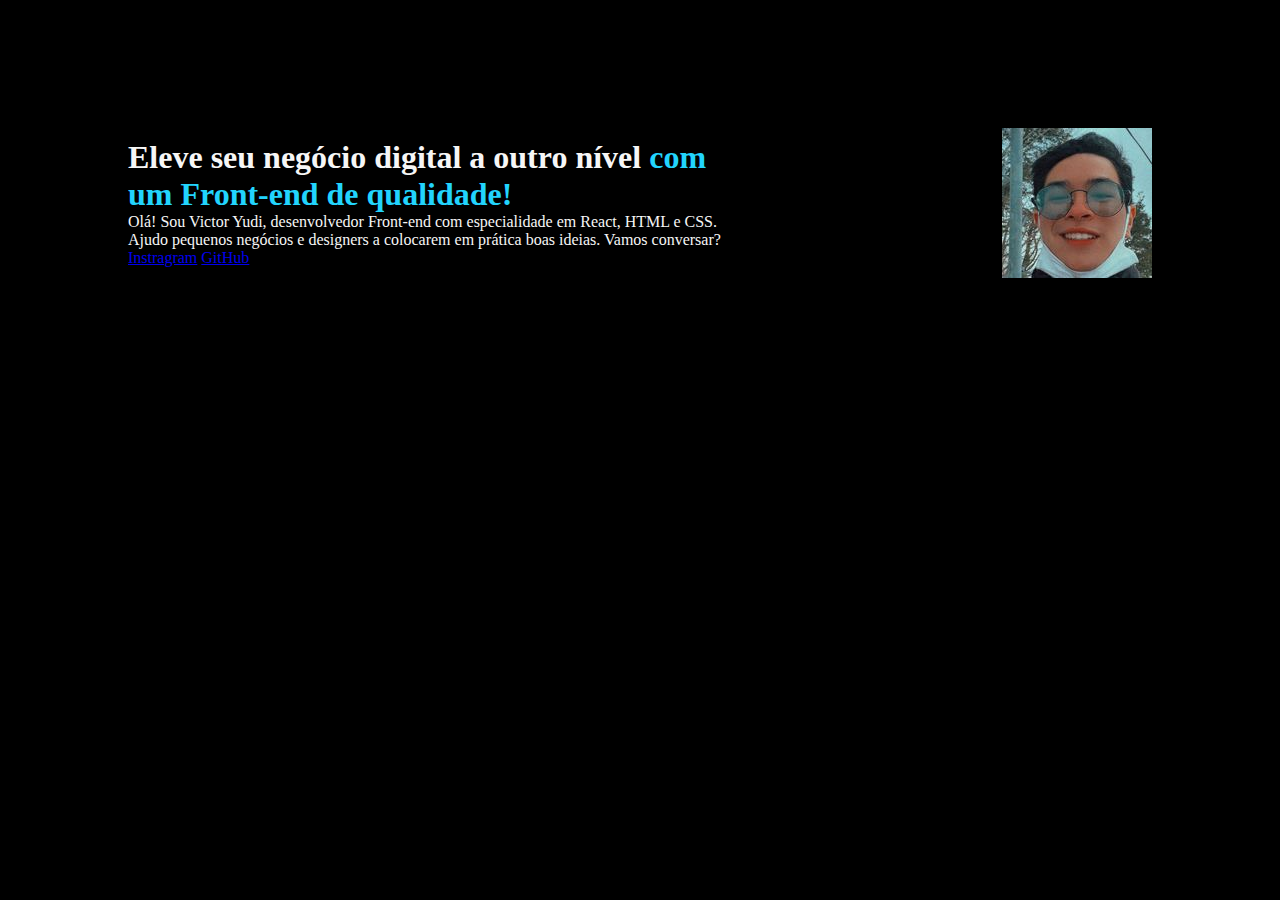
==== index.html @ dc8f272b "Initial commit" ====
<!DOCTYPE html>
<html lang="pt-br">
<head>
    <meta charset="UTF-8">
    <meta http-equiv="X-UA-Compatible" content="IE=edge">
    <meta name="viewport" content="width=device-width, initial-scale=1.0">
    <title>Portfolio</title>
    <link rel="stylesheet" href="style.css">
</head>
<body>
    <header></header>
    <main class="apresentacao">
        <section class="apresentacao__conteudo">
            <h1 class="apresentacao__contfeudo__titulo">Eleve seu negócio digital a outro nível <strong class="titulo-destaque">com um Front-end de qualidade!</strong></h1>
            <p class="apresebtacao__conteudo__texto">Olá! Sou Victor Yudi, desenvolvedor Front-end com especialidade em React, HTML e CSS. Ajudo pequenos negócios e designers a colocarem em prática boas ideias. Vamos conversar?</p>
            <a href="https://www.instagram.com/victor_yudi_/" target="_blank">Instragram</a>
            <a href="https://github.com/VictorYudi21" target="_blank">GitHub</a>
        </section>
        <img src="imagens/Eu.jpg" alt="Progra">
    </main> 
    <footer></footer>
</body>
</html>
---- style.css ----
@charset "UTF-8";
@import url('https://fonts.googleapis.com/css2?family=Krona+One&family=Sriracha&display=swap');
@import url('https://fonts.googleapis.com/css2?family=Krona+One&family=Montserrat&family=Sriracha&display=swap');

* {
    margin: 0px;
    padding: 0px;
}

body {
    background-color: #000000;
    color: #F6F6F6;
}
.titulo-destaque { 
    color: #22D4FD;
}

.apresentacao {
    margin: 10%;
    display: flex;
    align-items: center;
    justify-content: space-between;
}   

.apresentacao__conteudo {
    width: 615px;
}

.apresentacao__conteudo__titulo {
    font-size: 36px;
    font-family: 'Krona One', sans-serif;
}

.apresentacao__conteudo__texto  {
    font-size: 24px;
    font-family: 'Montserrat', sans-serif;;
}
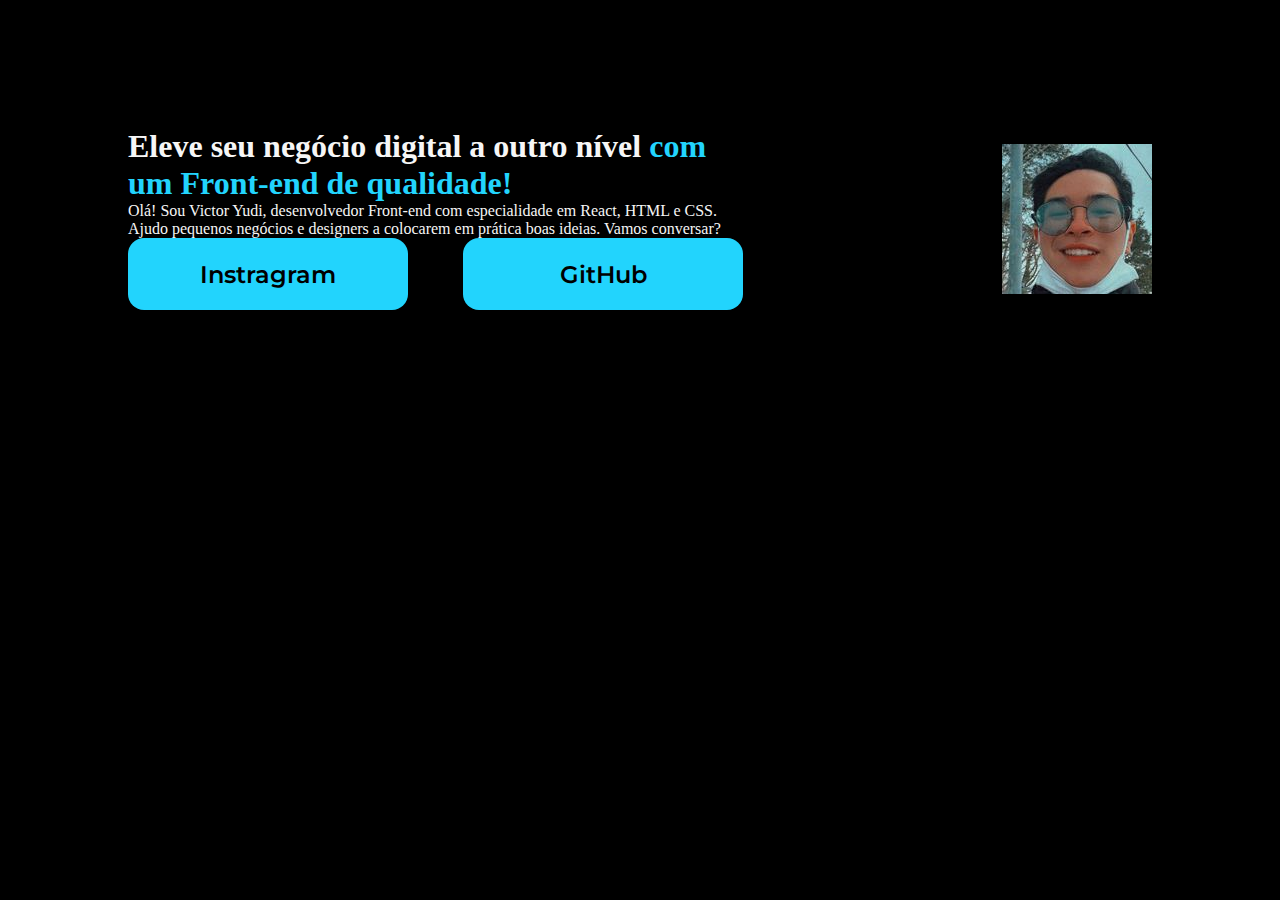
==== commit 28d7a453: "botao" ====
--- a/index.html
+++ b/index.html
@@ -12,9 +12,12 @@
     <main class="apresentacao">
         <section class="apresentacao__conteudo">
             <h1 class="apresentacao__contfeudo__titulo">Eleve seu negócio digital a outro nível <strong class="titulo-destaque">com um Front-end de qualidade!</strong></h1>
-            <p class="apresebtacao__conteudo__texto">Olá! Sou Victor Yudi, desenvolvedor Front-end com especialidade em React, HTML e CSS. Ajudo pequenos negócios e designers a colocarem em prática boas ideias. Vamos conversar?</p>
-            <a href="https://www.instagram.com/victor_yudi_/" target="_blank">Instragram</a>
-            <a href="https://github.com/VictorYudi21" target="_blank">GitHub</a>
+            <p class="apresebtacao__conteudo__texto">Olá! Sou Victor Yudi, desenvolvedor Front-end com especialidade em React, HTML e CSS. Ajudo pequenos negócios 
+                e designers a colocarem em prática boas ideias. Vamos conversar?</p>
+            <div class="apresentacao__links">
+                <a href="https://www.instagram.com/victor_yudi_/" target="_blank" class="apresentacao__links__link">Instragram</a>
+                <a href="https://github.com/VictorYudi21" target="_blank" class="apresentacao__links__link">GitHub</a>
+            </div>
         </section>
         <img src="imagens/Eu.jpg" alt="Progra">
     </main> 
--- a/style.css
+++ b/style.css
@@ -1,6 +1,7 @@
 @charset "UTF-8";
 @import url('https://fonts.googleapis.com/css2?family=Krona+One&family=Sriracha&display=swap');
 @import url('https://fonts.googleapis.com/css2?family=Krona+One&family=Montserrat&family=Sriracha&display=swap');
+@import url('https://fonts.googleapis.com/css2?family=Krona+One&family=Montserrat:wght@400;600&family=Sriracha&display=swap');
 
 * {
     margin: 0px;
@@ -33,5 +34,23 @@
 
 .apresentacao__conteudo__texto  {
     font-size: 24px;
-    font-family: 'Montserrat', sans-serif;;
+    font-family: 'Montserrat', sans-serif;
+}
+
+.apresentacao__links {
+    display: flex;
+    justify-content: space-between;
+}
+
+.apresentacao__links__link {
+    background-color: #22D4FD;
+    width: 280px;
+    text-align: center;
+    border-radius: 16px;
+    font-size: 24px;
+    padding: 21.5px 0px;
+    text-decoration: none;
+    color: black;
+    font-family: 'Montserrat', sans-serif;
+    font-weight: 600;
 }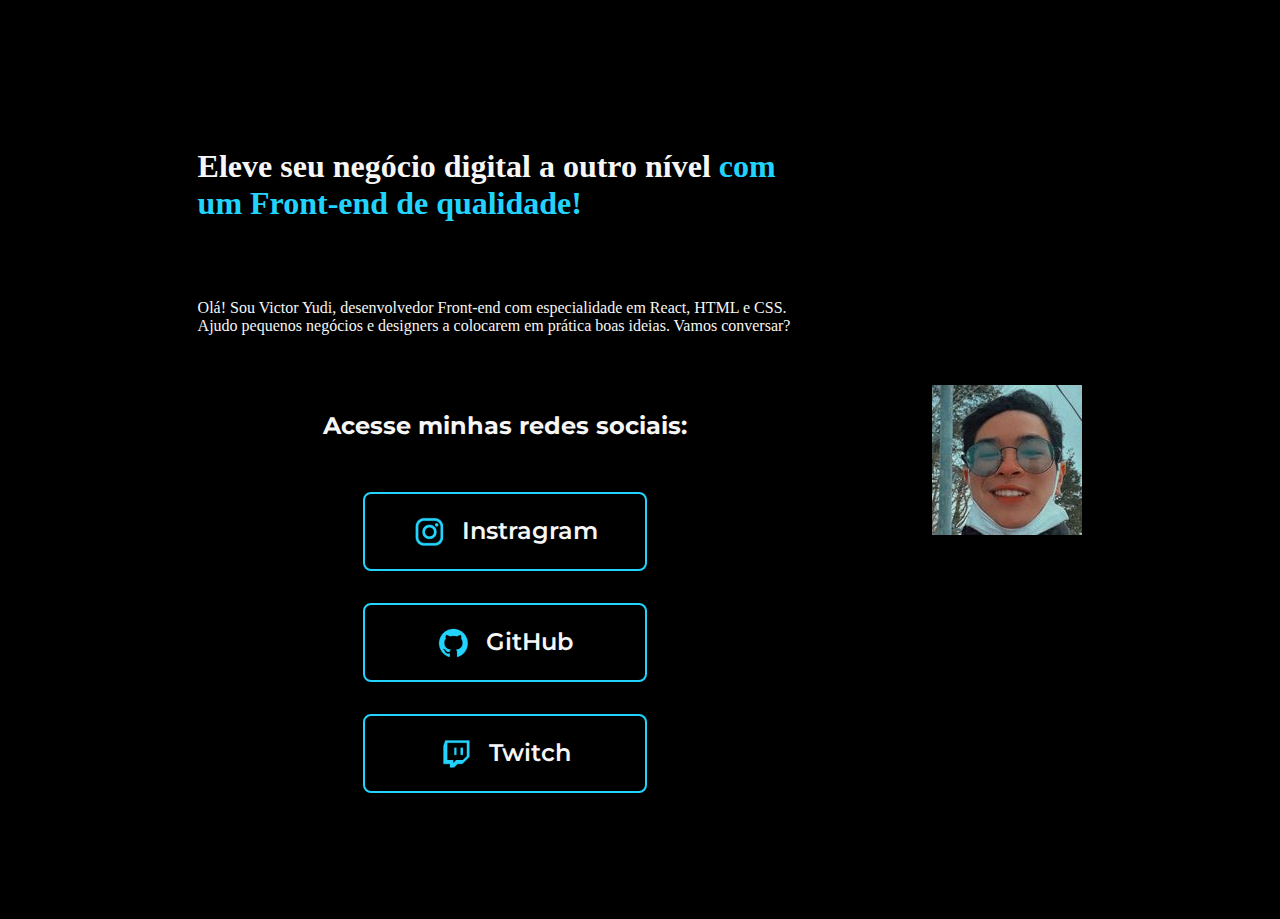
==== commit 5ae33927: "logo" ====
--- a/index.html
+++ b/index.html
@@ -15,10 +15,22 @@
             <p class="apresebtacao__conteudo__texto">Olá! Sou Victor Yudi, desenvolvedor Front-end com especialidade em React, HTML e CSS. Ajudo pequenos negócios 
                 e designers a colocarem em prática boas ideias. Vamos conversar?</p>
             <div class="apresentacao__links">
-                <a href="https://www.instagram.com/victor_yudi_/" target="_blank" class="apresentacao__links__link">Instragram</a>
-                <a href="https://github.com/VictorYudi21" target="_blank" class="apresentacao__links__link">GitHub</a>
+                <h2 class="apresentacao__links_subtitulo">Acesse minhas redes sociais:</h2>
+                <a href="https://www.instagram.com/victor_yudi_/" target="_blank" class="apresentacao__links__link">
+                    <img src="imagens/Assets-aula2-curso3-html-e-css-main/assets/instagram.png" alt="Instagram">
+                    Instragram
+                </a>
+                <a href="https://github.com/VictorYudi21" target="_blank" class="apresentacao__links__link">
+                    <img src="imagens/Assets-aula2-curso3-html-e-css-main/assets/github.png" alt="Github">
+                    GitHub
+                </a>
+                <a href="https://www.twitch.tv/victoryudi21" target="_blank" class="apresentacao__links__link">
+                    <img src="imagens/Assets-aula2-curso3-html-e-css-main/assets/twitch.png" alt="Twitch">
+                    Twitch
+                </a>
             </div>
         </section>
+
         <img src="imagens/Eu.jpg" alt="Progra">
     </main> 
     <footer></footer>
--- a/style.css
+++ b/style.css
@@ -1,8 +1,7 @@
 @charset "UTF-8";
 @import url('https://fonts.googleapis.com/css2?family=Krona+One&family=Sriracha&display=swap');
 @import url('https://fonts.googleapis.com/css2?family=Krona+One&family=Montserrat&family=Sriracha&display=swap');
-@import url('https://fonts.googleapis.com/css2?family=Krona+One&family=Montserrat:wght@400;600&family=Sriracha&display=swap');
-
+@import url('https://fonts.googleapis.com/css2?family=Krona+One&family=Montserrat:wght@400;600&family=Sriracha&display=swap');df
 * {
     margin: 0px;
     padding: 0px;
@@ -17,7 +16,7 @@
 }
 
 .apresentacao {
-    margin: 10%;
+    margin: 10% 15%;
     display: flex;
     align-items: center;
     justify-content: space-between;
@@ -25,6 +24,9 @@
 
 .apresentacao__conteudo {
     width: 615px;
+    display: flex;
+    flex-direction: column;
+    gap: 40px;
 }
 
 .apresentacao__conteudo__titulo {
@@ -40,17 +42,33 @@
 .apresentacao__links {
     display: flex;
     justify-content: space-between;
+    flex-direction: column;
+    align-items: center;
+    gap: 32px;
 }
 
 .apresentacao__links__link {
-    background-color: #22D4FD;
+    display: flex;
+    justify-content: center;
+    gap: 16px;
     width: 280px;
+    border: 2px solid #22D4FD;
     text-align: center;
-    border-radius: 16px;
+    border-radius: 8px;
     font-size: 24px;
     padding: 21.5px 0px;
     text-decoration: none;
-    color: black;
+    color: #F6F6F6;
     font-family: 'Montserrat', sans-serif;
     font-weight: 600;
+}
+
+.apresentacao__links_subtitulo {
+    font-family: 'Montserrat', sans-serif;
+    font-weight: 400px;
+
+}
+
+.apresentacao__links__link:hover {
+    background-color: #272727;  
 }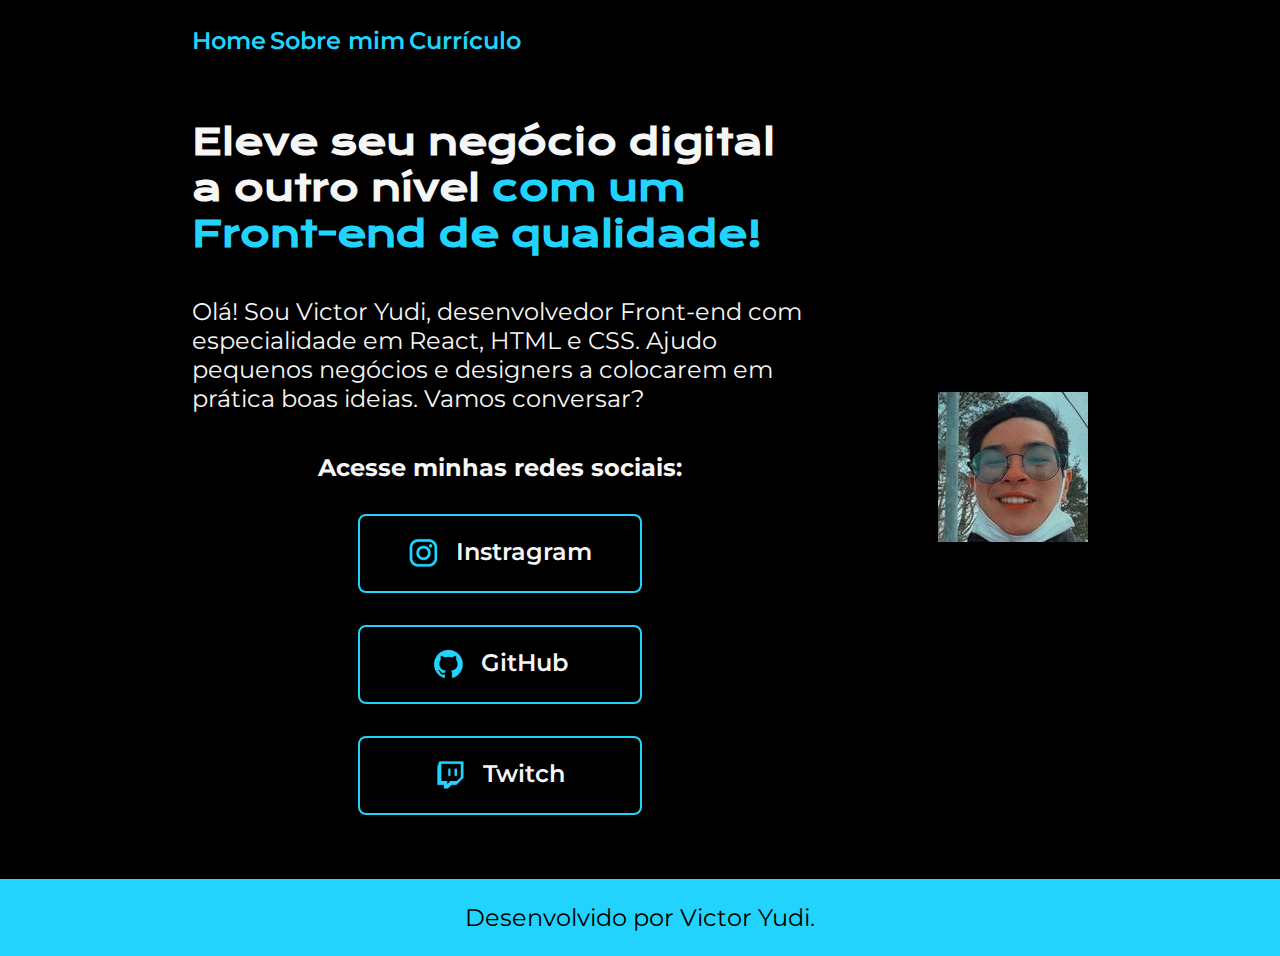
==== commit 60371097: "var" ====
--- a/index.html
+++ b/index.html
@@ -5,14 +5,20 @@
     <meta http-equiv="X-UA-Compatible" content="IE=edge">
     <meta name="viewport" content="width=device-width, initial-scale=1.0">
     <title>Portfolio</title>
-    <link rel="stylesheet" href="style.css">
+    <link rel="stylesheet" href="./estilos/style.css">
 </head>
 <body>
-    <header></header>
+    <header class="cabecalho">
+        <nav class="cabecalho__menu">
+            <a href="home.html" class="cabecalho__menu__link">Home</a>
+            <a href="about.html" class="cabecalho__menu__link">Sobre mim</a>
+            <a href="curriculo.html" class="cabecalho__menu__link">Currículo</a>
+        </nav>
+    </header>
     <main class="apresentacao">
         <section class="apresentacao__conteudo">
-            <h1 class="apresentacao__contfeudo__titulo">Eleve seu negócio digital a outro nível <strong class="titulo-destaque">com um Front-end de qualidade!</strong></h1>
-            <p class="apresebtacao__conteudo__texto">Olá! Sou Victor Yudi, desenvolvedor Front-end com especialidade em React, HTML e CSS. Ajudo pequenos negócios 
+            <h1 class="apresentacao__conteudo__titulo">Eleve seu negócio digital a outro nível <strong class="titulo-destaque">com um Front-end de qualidade!</strong></h1>
+            <p class="apresentacao__conteudo__texto">Olá! Sou Victor Yudi, desenvolvedor Front-end com especialidade em React, HTML e CSS. Ajudo pequenos negócios 
                 e designers a colocarem em prática boas ideias. Vamos conversar?</p>
             <div class="apresentacao__links">
                 <h2 class="apresentacao__links_subtitulo">Acesse minhas redes sociais:</h2>
@@ -33,6 +39,9 @@
 
         <img src="imagens/Eu.jpg" alt="Progra">
     </main> 
-    <footer></footer>
+    <footer class="rodape"><p>
+        Desenvolvido por Victor Yudi.
+    </p>
+</footer>
 </body>
 </html>--- a/estilos/style.css
+++ b/estilos/style.css
@@ -0,0 +1,105 @@
+@charset "UTF-8";
+@import url('https://fonts.googleapis.com/css2?family=Krona+One&family=Sriracha&display=swap');
+@import url('https://fonts.googleapis.com/css2?family=Krona+One&family=Montserrat&family=Sriracha&display=swap');
+@import url('https://fonts.googleapis.com/css2?family=Krona+One&family=Montserrat:wght@400;600&family=Sriracha&display=swap');
+
+:root {
+    --cor-primaria: #000000;
+    --cor-secundario: #F6F6F6;
+    --cor-terciaria: #22D4FD;
+}
+* {
+    margin: 0px;
+    padding: 0px;
+}
+
+body {
+    background-color: #000000;
+    color: #F6F6F6;
+}
+
+.cabecalho {
+    padding: 2% 0 0 15%;
+}
+
+.cabecalho__menu__link {
+    font-family: 'Montserrat', sans-serif;
+    font-size: 24px;
+    font-weight: 600;
+    color: #22D4FD;
+    text-decoration: none;
+}
+.apresentacao {
+    padding: 5% 15%;
+    display: flex;
+    align-items: center;
+    justify-content: space-between;
+}   
+
+.apresentacao__conteudo {
+    width: 615px;
+    display: flex;
+    flex-direction: column;
+    gap: 40px;
+}
+
+.apresentacao__conteudo__titulo {
+    font-size: 36px;
+    font-family: 'Krona One', sans-serif;
+}
+
+.titulo-destaque { 
+    color: #22D4FD;
+}
+
+.apresentacao__conteudo__texto  {
+    font-size: 24px;
+    font-family: 'Montserrat', sans-serif;
+}
+
+.apresentacao__links {
+    display: flex;
+    justify-content: space-between;
+    flex-direction: column;
+    align-items: center;
+    gap: 32px;
+}
+
+.apresentacao__links__link {
+    display: flex;
+    justify-content: center;
+    gap: 16px;
+    width: 280px;
+    border: 2px solid #22D4FD;
+    text-align: center;
+    border-radius: 8px;
+    font-size: 24px;
+    padding: 21.5px 0px;
+    text-decoration: none;
+    color: #F6F6F6;
+    font-family: 'Montserrat', sans-serif;
+    font-weight: 600;
+}
+
+.apresentacao__links_subtitulo {
+    font-family: 'Montserrat', sans-serif;
+    font-weight: 400px;
+
+}
+
+.apresentacao__links__link:hover {
+    background-color: #272727;  
+}
+
+.rodape {
+    background-color: #22D4FD;
+    text-align: center;
+    color: #000000;
+    padding: 24px;
+    font-family: 'Montserrat', sans-serif;
+    font-size: 24px;
+    font-weight: 400;
+}
+.certificado {
+    color: #22D4FD;
+}
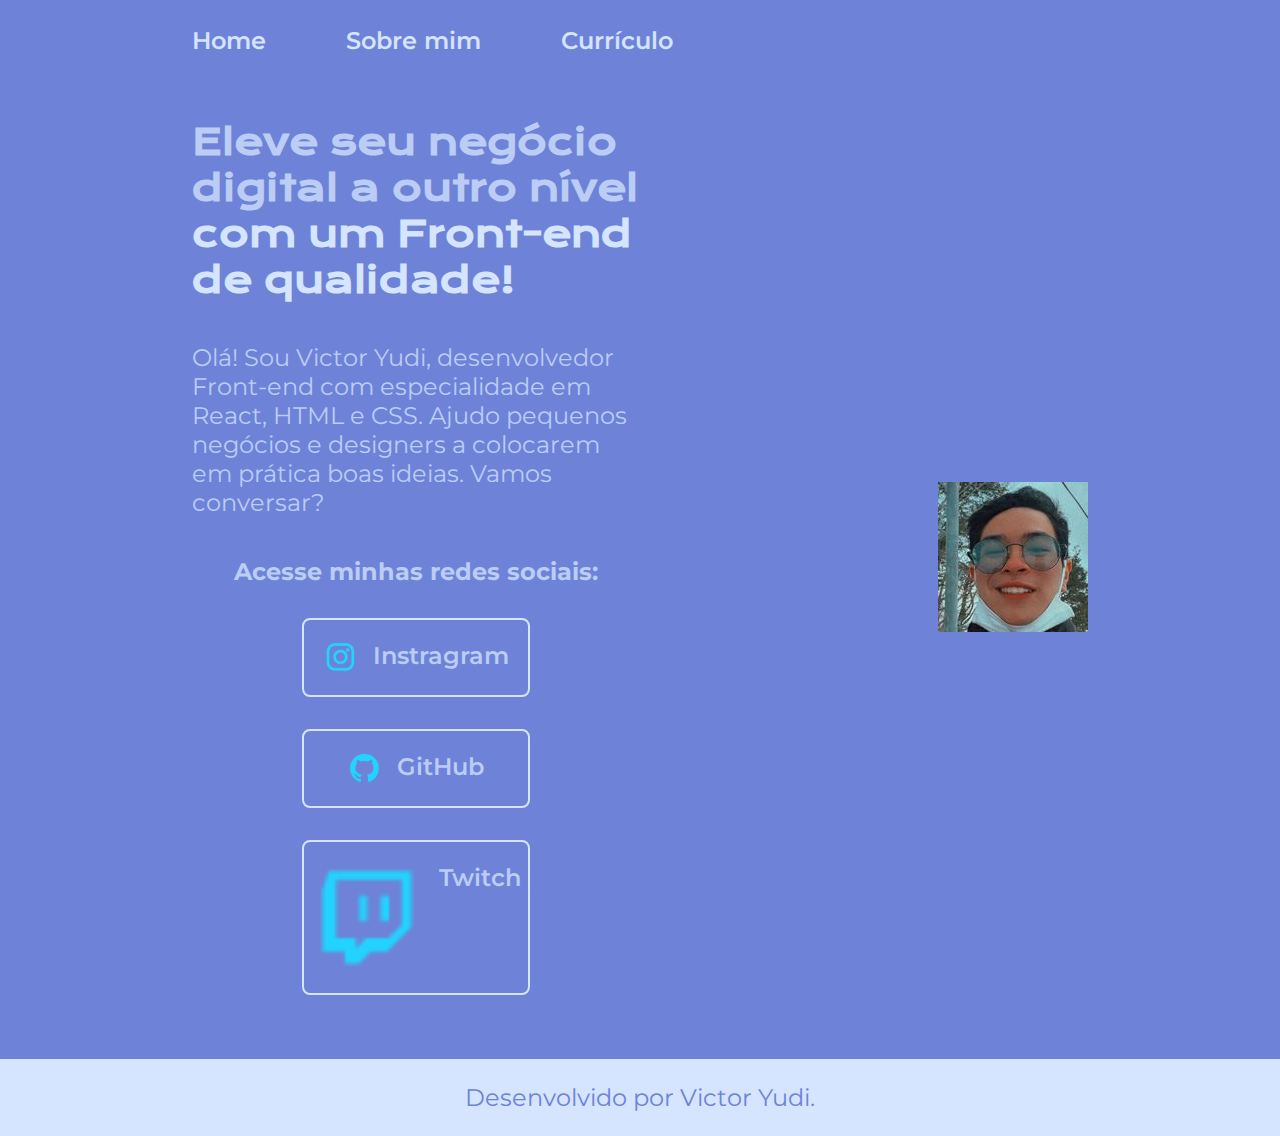
==== commit cbe51caf: "Add files via upload" ====
--- a/index.html
+++ b/index.html
@@ -1,47 +1,46 @@
-<!DOCTYPE html>
-<html lang="pt-br">
-<head>
-    <meta charset="UTF-8">
-    <meta http-equiv="X-UA-Compatible" content="IE=edge">
-    <meta name="viewport" content="width=device-width, initial-scale=1.0">
-    <title>Portfolio</title>
-    <link rel="stylesheet" href="./estilos/style.css">
-</head>
-<body>
-    <header class="cabecalho">
-        <nav class="cabecalho__menu">
-            <a href="home.html" class="cabecalho__menu__link">Home</a>
-            <a href="about.html" class="cabecalho__menu__link">Sobre mim</a>
-            <a href="curriculo.html" class="cabecalho__menu__link">Currículo</a>
-        </nav>
-    </header>
-    <main class="apresentacao">
-        <section class="apresentacao__conteudo">
-            <h1 class="apresentacao__conteudo__titulo">Eleve seu negócio digital a outro nível <strong class="titulo-destaque">com um Front-end de qualidade!</strong></h1>
-            <p class="apresentacao__conteudo__texto">Olá! Sou Victor Yudi, desenvolvedor Front-end com especialidade em React, HTML e CSS. Ajudo pequenos negócios 
-                e designers a colocarem em prática boas ideias. Vamos conversar?</p>
-            <div class="apresentacao__links">
-                <h2 class="apresentacao__links_subtitulo">Acesse minhas redes sociais:</h2>
-                <a href="https://www.instagram.com/victor_yudi_/" target="_blank" class="apresentacao__links__link">
-                    <img src="imagens/Assets-aula2-curso3-html-e-css-main/assets/instagram.png" alt="Instagram">
-                    Instragram
-                </a>
-                <a href="https://github.com/VictorYudi21" target="_blank" class="apresentacao__links__link">
-                    <img src="imagens/Assets-aula2-curso3-html-e-css-main/assets/github.png" alt="Github">
-                    GitHub
-                </a>
-                <a href="https://www.twitch.tv/victoryudi21" target="_blank" class="apresentacao__links__link">
-                    <img src="imagens/Assets-aula2-curso3-html-e-css-main/assets/twitch.png" alt="Twitch">
-                    Twitch
-                </a>
-            </div>
-        </section>
-
-        <img src="imagens/Eu.jpg" alt="Progra">
-    </main> 
-    <footer class="rodape"><p>
-        Desenvolvido por Victor Yudi.
-    </p>
-</footer>
-</body>
+<!DOCTYPE html>
+<html lang="pt-br">
+<head>
+    <meta charset="UTF-8">
+    <meta http-equiv="X-UA-Compatible" content="IE=edge">
+    <meta name="viewport" content="width=device-width, initial-scale=1.0">
+    <title>Portfolio</title>
+    <link rel="stylesheet" href="./estilos/style.css">
+</head>
+<body>
+    <header class="cabecalho">
+        <nav class="cabecalho__menu">
+            <a href="home.html" class="cabecalho__menu__link">Home</a>
+            <a href="about.html" class="cabecalho__menu__link">Sobre mim</a>
+            <a href="curriculo.html" class="cabecalho__menu__link">Currículo</a>
+        </nav>
+    </header>
+    <main class="apresentacao">
+        <section class="apresentacao__conteudo">
+            <h1 class="apresentacao__conteudo__titulo">Eleve seu negócio digital a outro nível <strong class="titulo-destaque">com um Front-end de qualidade!</strong></h1>
+            <p class="apresentacao__conteudo__texto">Olá! Sou Victor Yudi, desenvolvedor Front-end com especialidade em React, HTML e CSS. Ajudo pequenos negócios 
+                e designers a colocarem em prática boas ideias. Vamos conversar?</p>
+            <div class="apresentacao__links">
+                <h2 class="apresentacao__links_subtitulo">Acesse minhas redes sociais:</h2>
+                <a href="https://www.instagram.com/victor_yudi_/" target="_blank" class="apresentacao__links__navegacao">
+                    <img src="imagens/Assets-aula2-curso3-html-e-css-main/assets/instagram.png" alt="Instagram">
+                    Instragram
+                </a>
+                <a href="https://github.com/VictorYudi21" target="_blank" class="apresentacao__links__navegacao">
+                    <img src="imagens/Assets-aula2-curso3-html-e-css-main/assets/github.png" alt="Github">
+                    GitHub
+                </a>
+                <a href="https://www.twitch.tv/victoryudi21" target="_blank" class="apresentacao__links__navegacao">
+                    <img class="apresentacao__imagem" src="imagens/Assets-aula2-curso3-html-e-css-main/assets/twitch.png" alt="Twitch">
+                    Twitch
+                </a>
+            </div>
+        </section>
+        <img src="imagens/Eu.jpg" alt="Progra">
+    </main> 
+    <footer class="rodape"><p>
+        Desenvolvido por Victor Yudi.
+    </p>
+</footer>
+</body>
 </html>--- a/estilos/style.css
+++ b/estilos/style.css
@@ -1,105 +1,132 @@
-@charset "UTF-8";
-@import url('https://fonts.googleapis.com/css2?family=Krona+One&family=Sriracha&display=swap');
-@import url('https://fonts.googleapis.com/css2?family=Krona+One&family=Montserrat&family=Sriracha&display=swap');
-@import url('https://fonts.googleapis.com/css2?family=Krona+One&family=Montserrat:wght@400;600&family=Sriracha&display=swap');
-
-:root {
-    --cor-primaria: #000000;
-    --cor-secundario: #F6F6F6;
-    --cor-terciaria: #22D4FD;
-}
-* {
-    margin: 0px;
-    padding: 0px;
-}
-
-body {
-    background-color: #000000;
-    color: #F6F6F6;
-}
-
-.cabecalho {
-    padding: 2% 0 0 15%;
-}
-
-.cabecalho__menu__link {
-    font-family: 'Montserrat', sans-serif;
-    font-size: 24px;
-    font-weight: 600;
-    color: #22D4FD;
-    text-decoration: none;
-}
-.apresentacao {
-    padding: 5% 15%;
-    display: flex;
-    align-items: center;
-    justify-content: space-between;
-}   
-
-.apresentacao__conteudo {
-    width: 615px;
-    display: flex;
-    flex-direction: column;
-    gap: 40px;
-}
-
-.apresentacao__conteudo__titulo {
-    font-size: 36px;
-    font-family: 'Krona One', sans-serif;
-}
-
-.titulo-destaque { 
-    color: #22D4FD;
-}
-
-.apresentacao__conteudo__texto  {
-    font-size: 24px;
-    font-family: 'Montserrat', sans-serif;
-}
-
-.apresentacao__links {
-    display: flex;
-    justify-content: space-between;
-    flex-direction: column;
-    align-items: center;
-    gap: 32px;
-}
-
-.apresentacao__links__link {
-    display: flex;
-    justify-content: center;
-    gap: 16px;
-    width: 280px;
-    border: 2px solid #22D4FD;
-    text-align: center;
-    border-radius: 8px;
-    font-size: 24px;
-    padding: 21.5px 0px;
-    text-decoration: none;
-    color: #F6F6F6;
-    font-family: 'Montserrat', sans-serif;
-    font-weight: 600;
-}
-
-.apresentacao__links_subtitulo {
-    font-family: 'Montserrat', sans-serif;
-    font-weight: 400px;
-
-}
-
-.apresentacao__links__link:hover {
-    background-color: #272727;  
-}
-
-.rodape {
-    background-color: #22D4FD;
-    text-align: center;
-    color: #000000;
-    padding: 24px;
-    font-family: 'Montserrat', sans-serif;
-    font-size: 24px;
-    font-weight: 400;
-}
-.certificado {
-    color: #22D4FD;
-}
+@charset "UTF-8";
+@import url('https://fonts.googleapis.com/css2?family=Krona+One&family=Sriracha&display=swap');
+@import url('https://fonts.googleapis.com/css2?family=Krona+One&family=Montserrat&family=Sriracha&display=swap');
+@import url('https://fonts.googleapis.com/css2?family=Krona+One&family=Montserrat:wght@400;600&family=Sriracha&display=swap');
+
+:root {
+    --cor-primaria: #6e83d8;
+    --cor-secundario: #bbccf5;
+    --cor-terciaria: #d5e4ff;
+    --cor-hover: #272727;
+
+    --fonte-primaria: 'Krona One', sans-serif;
+    --fonte-secundaria: 'Montserrat', sans-serif;
+}
+* {
+    margin: 0px;
+    padding: 0px;
+}
+
+body {
+    background-color: var(--cor-primaria);
+    color: var(--cor-secundario);
+}
+
+.cabecalho {
+    padding: 2% 0 0 15%;
+}
+.cabecalho__menu {
+    display: flex;
+    gap: 80px;
+}
+    
+.cabecalho__menu__link {
+    font-family: var(--fonte-secundaria);
+    font-size: 1.5rem;
+    font-weight: 600;
+    color: var(--cor-terciaria);
+    text-decoration: none;
+}
+.apresentacao {
+    padding: 5% 15%;
+    display: flex;
+    align-items: center;
+    justify-content: space-between;
+    gap: 82px;
+}   
+
+.apresentacao__conteudo {
+    width: 50%;
+    display: flex;
+    flex-direction: column;
+    gap: 40px;
+}
+
+.apresentacao__conteudo__titulo {
+    font-size: 2.25rem;
+    font-family: var(--fonte-primaria);
+}
+
+.titulo-destaque { 
+    color: var(--cor-terciaria);
+}
+
+.apresentacao__conteudo__texto  {
+    font-size: 1.5rem;
+    font-family: var(--fonte-secundaria);
+}
+
+.apresentacao__links {
+    display: flex;
+    justify-content: space-between;
+    flex-direction: column;
+    align-items: center;
+    gap: 32px;
+}
+
+.apresentacao__links__navegacao {
+    display: flex;
+    justify-content: center;
+    gap: 16px;
+    width: 50%;
+    border: 2px solid var(--cor-terciaria);
+    text-align: center;
+    border-radius: 8px;
+    font-size: 1.5rem;
+    padding: 21.5px 0px;
+    text-decoration: none;
+    color: var(--cor-secundario);
+    font-family: var(--fonte-secundaria);
+    font-weight: 600;
+}
+
+.apresentacao__links_subtitulo {
+    font-family: var(--fonte-secundaria);
+    font-weight: 400px;
+
+}
+
+.apresentacao__links__link:hover {
+    background-color: var(--cor-hover);  
+}
+
+.apresentacao__imagem {
+    width: 50%;
+}
+
+.rodape {
+    background-color: var(--cor-terciaria);
+    text-align: center;
+    color: var(--cor-primaria);
+    padding: 24px;
+    font-family: var(--fonte-secundaria);
+    font-size: 1.5rem;
+    font-weight: 400;
+}
+.certificado {
+    color: var(--cor-terciaria);
+}
+
+@media (max-width: 1200px) {
+    .apresentacao__links_subtitulo {
+        display: flex;
+        justify-content: center;
+    }
+    .apresentacao {
+        flex-direction: column-reverse;
+    }
+
+    .apresentacao__conteudo {
+        width: auto;
+    }
+}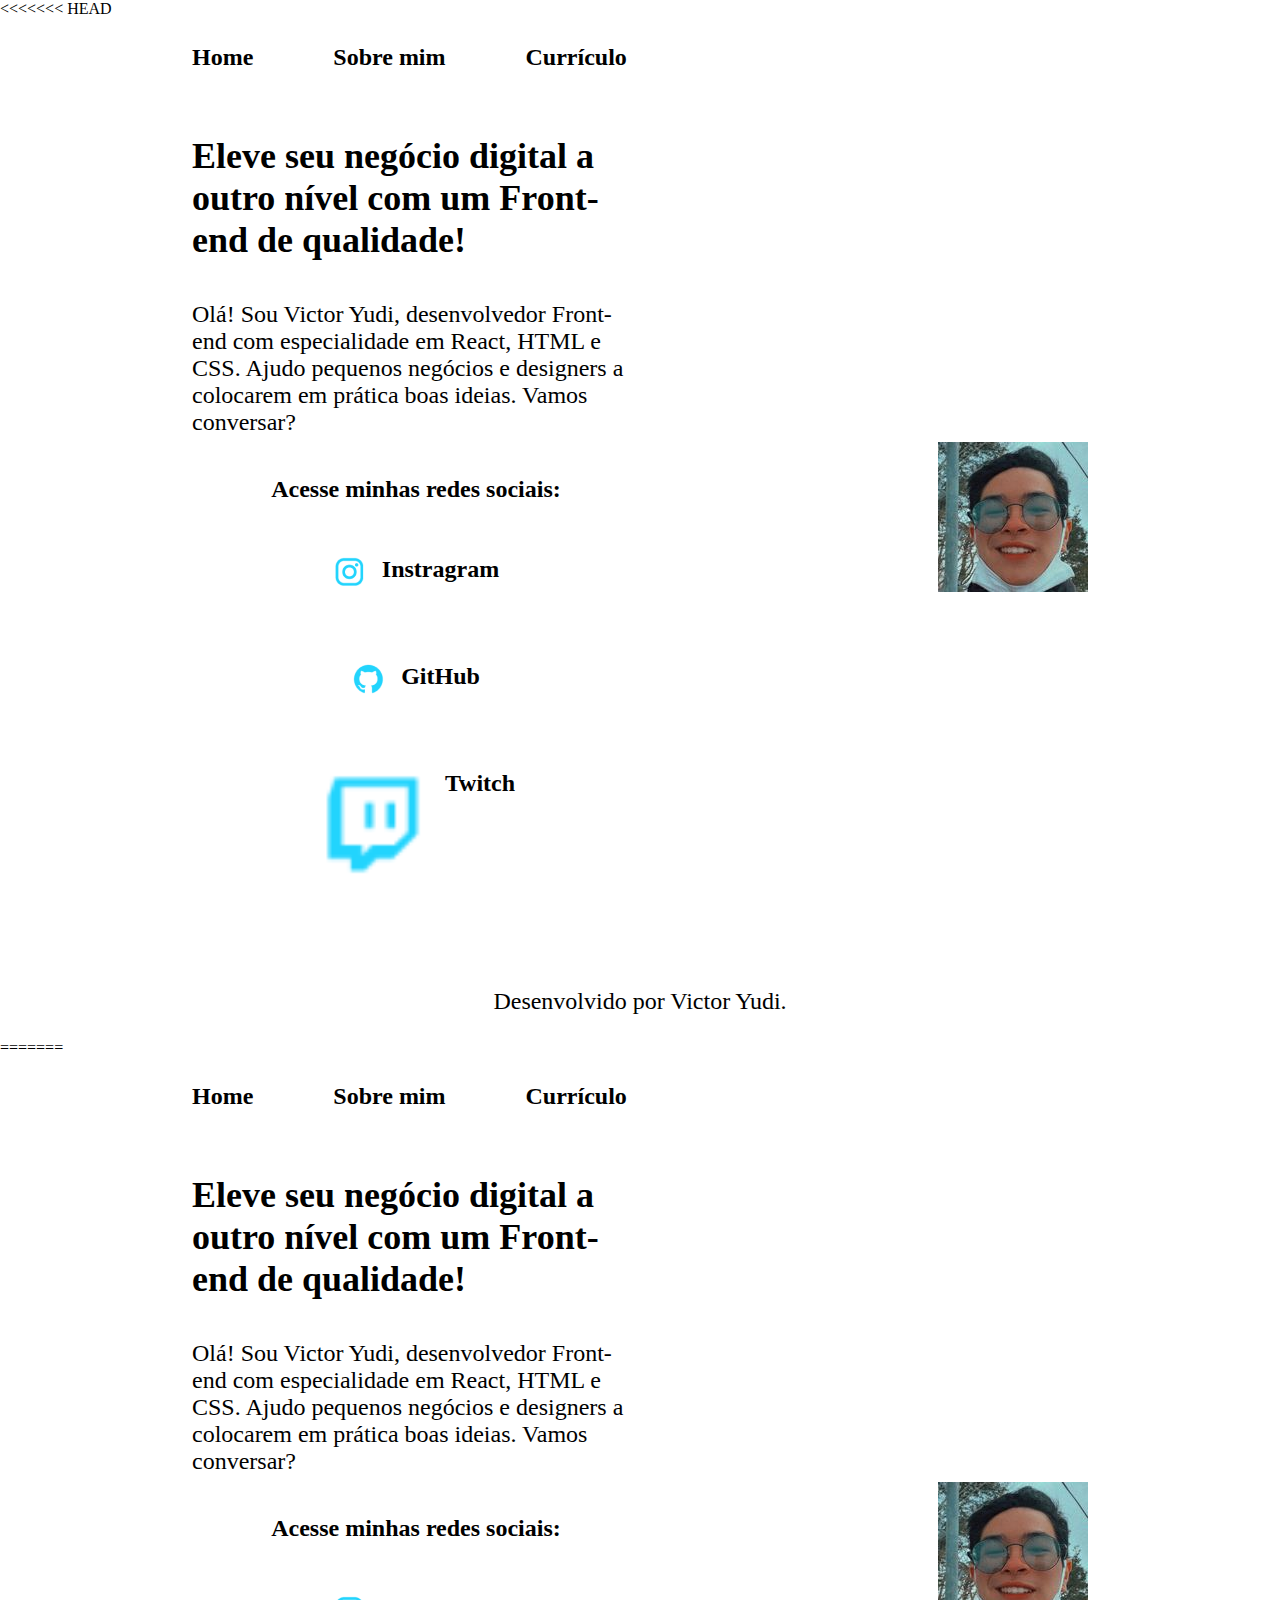
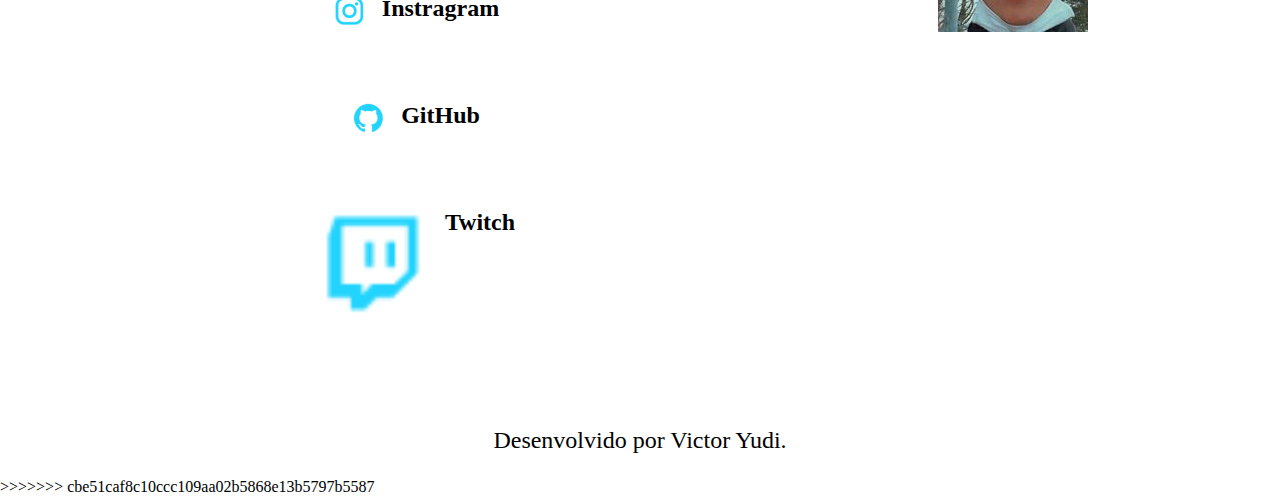
==== commit 0ec8e326: "finalizacao" ====
--- a/index.html
+++ b/index.html
@@ -1,46 +1,94 @@
-<!DOCTYPE html>
-<html lang="pt-br">
-<head>
-    <meta charset="UTF-8">
-    <meta http-equiv="X-UA-Compatible" content="IE=edge">
-    <meta name="viewport" content="width=device-width, initial-scale=1.0">
-    <title>Portfolio</title>
-    <link rel="stylesheet" href="./estilos/style.css">
-</head>
-<body>
-    <header class="cabecalho">
-        <nav class="cabecalho__menu">
-            <a href="home.html" class="cabecalho__menu__link">Home</a>
-            <a href="about.html" class="cabecalho__menu__link">Sobre mim</a>
-            <a href="curriculo.html" class="cabecalho__menu__link">Currículo</a>
-        </nav>
-    </header>
-    <main class="apresentacao">
-        <section class="apresentacao__conteudo">
-            <h1 class="apresentacao__conteudo__titulo">Eleve seu negócio digital a outro nível <strong class="titulo-destaque">com um Front-end de qualidade!</strong></h1>
-            <p class="apresentacao__conteudo__texto">Olá! Sou Victor Yudi, desenvolvedor Front-end com especialidade em React, HTML e CSS. Ajudo pequenos negócios 
-                e designers a colocarem em prática boas ideias. Vamos conversar?</p>
-            <div class="apresentacao__links">
-                <h2 class="apresentacao__links_subtitulo">Acesse minhas redes sociais:</h2>
-                <a href="https://www.instagram.com/victor_yudi_/" target="_blank" class="apresentacao__links__navegacao">
-                    <img src="imagens/Assets-aula2-curso3-html-e-css-main/assets/instagram.png" alt="Instagram">
-                    Instragram
-                </a>
-                <a href="https://github.com/VictorYudi21" target="_blank" class="apresentacao__links__navegacao">
-                    <img src="imagens/Assets-aula2-curso3-html-e-css-main/assets/github.png" alt="Github">
-                    GitHub
-                </a>
-                <a href="https://www.twitch.tv/victoryudi21" target="_blank" class="apresentacao__links__navegacao">
-                    <img class="apresentacao__imagem" src="imagens/Assets-aula2-curso3-html-e-css-main/assets/twitch.png" alt="Twitch">
-                    Twitch
-                </a>
-            </div>
-        </section>
-        <img src="imagens/Eu.jpg" alt="Progra">
-    </main> 
-    <footer class="rodape"><p>
-        Desenvolvido por Victor Yudi.
-    </p>
-</footer>
-</body>
+<<<<<<< HEAD
+<!DOCTYPE html>
+<html lang="pt-br">
+<head>
+    <meta charset="UTF-8">
+    <meta http-equiv="X-UA-Compatible" content="IE=edge">
+    <meta name="viewport" content="width=device-width, initial-scale=1.0">
+    <title>Portfolio</title>
+    <link rel="stylesheet" href="./estilos/style.css">
+</head>
+<body>
+    <header class="cabecalho">
+        <nav class="cabecalho__menu">
+            <a href="home.html" class="cabecalho__menu__link">Home</a>
+            <a href="about.html" class="cabecalho__menu__link">Sobre mim</a>
+            <a href="curriculo.html" class="cabecalho__menu__link">Currículo</a>
+        </nav>
+    </header>
+    <main class="apresentacao">
+        <section class="apresentacao__conteudo">
+            <h1 class="apresentacao__conteudo__titulo">Eleve seu negócio digital a outro nível <strong class="titulo-destaque">com um Front-end de qualidade!</strong></h1>
+            <p class="apresentacao__conteudo__texto">Olá! Sou Victor Yudi, desenvolvedor Front-end com especialidade em React, HTML e CSS. Ajudo pequenos negócios 
+                e designers a colocarem em prática boas ideias. Vamos conversar?</p>
+            <div class="apresentacao__links">
+                <h2 class="apresentacao__links_subtitulo">Acesse minhas redes sociais:</h2>
+                <a href="https://www.instagram.com/victor_yudi_/" target="_blank" class="apresentacao__links__navegacao">
+                    <img src="imagens/Assets-aula2-curso3-html-e-css-main/assets/instagram.png" alt="Instagram">
+                    Instragram
+                </a>
+                <a href="https://github.com/VictorYudi21" target="_blank" class="apresentacao__links__navegacao">
+                    <img src="imagens/Assets-aula2-curso3-html-e-css-main/assets/github.png" alt="Github">
+                    GitHub
+                </a>
+                <a href="https://www.twitch.tv/victoryudi21" target="_blank" class="apresentacao__links__navegacao">
+                    <img class="apresentacao__imagem" src="imagens/Assets-aula2-curso3-html-e-css-main/assets/twitch.png" alt="Twitch">
+                    Twitch
+                </a>
+            </div>
+        </section>
+        <img src="imagens/Eu.jpg" alt="Progra">
+    </main> 
+    <footer class="rodape"><p>
+        Desenvolvido por Victor Yudi.
+    </p>
+</footer>
+</body>
+=======
+<!DOCTYPE html>
+<html lang="pt-br">
+<head>
+    <meta charset="UTF-8">
+    <meta http-equiv="X-UA-Compatible" content="IE=edge">
+    <meta name="viewport" content="width=device-width, initial-scale=1.0">
+    <title>Portfolio</title>
+    <link rel="stylesheet" href="./estilos/style.css">
+</head>
+<body>
+    <header class="cabecalho">
+        <nav class="cabecalho__menu">
+            <a href="home.html" class="cabecalho__menu__link">Home</a>
+            <a href="about.html" class="cabecalho__menu__link">Sobre mim</a>
+            <a href="curriculo.html" class="cabecalho__menu__link">Currículo</a>
+        </nav>
+    </header>
+    <main class="apresentacao">
+        <section class="apresentacao__conteudo">
+            <h1 class="apresentacao__conteudo__titulo">Eleve seu negócio digital a outro nível <strong class="titulo-destaque">com um Front-end de qualidade!</strong></h1>
+            <p class="apresentacao__conteudo__texto">Olá! Sou Victor Yudi, desenvolvedor Front-end com especialidade em React, HTML e CSS. Ajudo pequenos negócios 
+                e designers a colocarem em prática boas ideias. Vamos conversar?</p>
+            <div class="apresentacao__links">
+                <h2 class="apresentacao__links_subtitulo">Acesse minhas redes sociais:</h2>
+                <a href="https://www.instagram.com/victor_yudi_/" target="_blank" class="apresentacao__links__navegacao">
+                    <img src="imagens/Assets-aula2-curso3-html-e-css-main/assets/instagram.png" alt="Instagram">
+                    Instragram
+                </a>
+                <a href="https://github.com/VictorYudi21" target="_blank" class="apresentacao__links__navegacao">
+                    <img src="imagens/Assets-aula2-curso3-html-e-css-main/assets/github.png" alt="Github">
+                    GitHub
+                </a>
+                <a href="https://www.twitch.tv/victoryudi21" target="_blank" class="apresentacao__links__navegacao">
+                    <img class="apresentacao__imagem" src="imagens/Assets-aula2-curso3-html-e-css-main/assets/twitch.png" alt="Twitch">
+                    Twitch
+                </a>
+            </div>
+        </section>
+        <img src="imagens/Eu.jpg" alt="Progra">
+    </main> 
+    <footer class="rodape"><p>
+        Desenvolvido por Victor Yudi.
+    </p>
+</footer>
+</body>
+>>>>>>> cbe51caf8c10ccc109aa02b5868e13b5797b5587
 </html>--- a/estilos/style.css
+++ b/estilos/style.css
@@ -1,132 +1,266 @@
-@charset "UTF-8";
-@import url('https://fonts.googleapis.com/css2?family=Krona+One&family=Sriracha&display=swap');
-@import url('https://fonts.googleapis.com/css2?family=Krona+One&family=Montserrat&family=Sriracha&display=swap');
-@import url('https://fonts.googleapis.com/css2?family=Krona+One&family=Montserrat:wght@400;600&family=Sriracha&display=swap');
-
-:root {
-    --cor-primaria: #6e83d8;
-    --cor-secundario: #bbccf5;
-    --cor-terciaria: #d5e4ff;
-    --cor-hover: #272727;
-
-    --fonte-primaria: 'Krona One', sans-serif;
-    --fonte-secundaria: 'Montserrat', sans-serif;
-}
-* {
-    margin: 0px;
-    padding: 0px;
-}
-
-body {
-    background-color: var(--cor-primaria);
-    color: var(--cor-secundario);
-}
-
-.cabecalho {
-    padding: 2% 0 0 15%;
-}
-.cabecalho__menu {
-    display: flex;
-    gap: 80px;
-}
-    
-.cabecalho__menu__link {
-    font-family: var(--fonte-secundaria);
-    font-size: 1.5rem;
-    font-weight: 600;
-    color: var(--cor-terciaria);
-    text-decoration: none;
-}
-.apresentacao {
-    padding: 5% 15%;
-    display: flex;
-    align-items: center;
-    justify-content: space-between;
-    gap: 82px;
-}   
-
-.apresentacao__conteudo {
-    width: 50%;
-    display: flex;
-    flex-direction: column;
-    gap: 40px;
-}
-
-.apresentacao__conteudo__titulo {
-    font-size: 2.25rem;
-    font-family: var(--fonte-primaria);
-}
-
-.titulo-destaque { 
-    color: var(--cor-terciaria);
-}
-
-.apresentacao__conteudo__texto  {
-    font-size: 1.5rem;
-    font-family: var(--fonte-secundaria);
-}
-
-.apresentacao__links {
-    display: flex;
-    justify-content: space-between;
-    flex-direction: column;
-    align-items: center;
-    gap: 32px;
-}
-
-.apresentacao__links__navegacao {
-    display: flex;
-    justify-content: center;
-    gap: 16px;
-    width: 50%;
-    border: 2px solid var(--cor-terciaria);
-    text-align: center;
-    border-radius: 8px;
-    font-size: 1.5rem;
-    padding: 21.5px 0px;
-    text-decoration: none;
-    color: var(--cor-secundario);
-    font-family: var(--fonte-secundaria);
-    font-weight: 600;
-}
-
-.apresentacao__links_subtitulo {
-    font-family: var(--fonte-secundaria);
-    font-weight: 400px;
-
-}
-
-.apresentacao__links__link:hover {
-    background-color: var(--cor-hover);  
-}
-
-.apresentacao__imagem {
-    width: 50%;
-}
-
-.rodape {
-    background-color: var(--cor-terciaria);
-    text-align: center;
-    color: var(--cor-primaria);
-    padding: 24px;
-    font-family: var(--fonte-secundaria);
-    font-size: 1.5rem;
-    font-weight: 400;
-}
-.certificado {
-    color: var(--cor-terciaria);
-}
-
-@media (max-width: 1200px) {
-    .apresentacao__links_subtitulo {
-        display: flex;
-        justify-content: center;
-    }
-    .apresentacao {
-        flex-direction: column-reverse;
-    }
-
-    .apresentacao__conteudo {
-        width: auto;
-    }
+<<<<<<< HEAD
+@charset "UTF-8";
+@import url('https://fonts.googleapis.com/css2?family=Krona+One&family=Sriracha&display=swap');
+@import url('https://fonts.googleapis.com/css2?family=Krona+One&family=Montserrat&family=Sriracha&display=swap');
+@import url('https://fonts.googleapis.com/css2?family=Krona+One&family=Montserrat:wght@400;600&family=Sriracha&display=swap');
+
+:root {
+    --cor-primaria: #6e83d8;
+    --cor-secundario: #bbccf5;
+    --cor-terciaria: #d5e4ff;
+    --cor-hover: #272727;
+
+    --fonte-primaria: 'Krona One', sans-serif;
+    --fonte-secundaria: 'Montserrat', sans-serif;
+}
+* {
+    margin: 0px;
+    padding: 0px;
+}
+
+body {
+    background-color: var(--cor-primaria);
+    color: var(--cor-secundario);
+}
+
+.cabecalho {
+    padding: 2% 0 0 15%;
+}
+.cabecalho__menu {
+    display: flex;
+    gap: 80px;
+}
+    
+.cabecalho__menu__link {
+    font-family: var(--fonte-secundaria);
+    font-size: 1.5rem;
+    font-weight: 600;
+    color: var(--cor-terciaria);
+    text-decoration: none;
+}
+.apresentacao {
+    padding: 5% 15%;
+    display: flex;
+    align-items: center;
+    justify-content: space-between;
+    gap: 82px;
+}   
+
+.apresentacao__conteudo {
+    width: 50%;
+    display: flex;
+    flex-direction: column;
+    gap: 40px;
+}
+
+.apresentacao__conteudo__titulo {
+    font-size: 2.25rem;
+    font-family: var(--fonte-primaria);
+}
+
+.titulo-destaque { 
+    color: var(--cor-terciaria);
+}
+
+.apresentacao__conteudo__texto  {
+    font-size: 1.5rem;
+    font-family: var(--fonte-secundaria);
+}
+
+.apresentacao__links {
+    display: flex;
+    justify-content: space-between;
+    flex-direction: column;
+    align-items: center;
+    gap: 32px;
+}
+
+.apresentacao__links__navegacao {
+    display: flex;
+    justify-content: center;
+    gap: 16px;
+    width: 50%;
+    border: 2px solid var(--cor-terciaria);
+    text-align: center;
+    border-radius: 8px;
+    font-size: 1.5rem;
+    padding: 21.5px 0px;
+    text-decoration: none;
+    color: var(--cor-secundario);
+    font-family: var(--fonte-secundaria);
+    font-weight: 600;
+}
+
+.apresentacao__links_subtitulo {
+    font-family: var(--fonte-secundaria);
+    font-weight: 400px;
+
+}
+
+.apresentacao__links__link:hover {
+    background-color: var(--cor-hover);  
+}
+
+.apresentacao__imagem {
+    width: 50%;
+}
+
+.rodape {
+    background-color: var(--cor-terciaria);
+    text-align: center;
+    color: var(--cor-primaria);
+    padding: 24px;
+    font-family: var(--fonte-secundaria);
+    font-size: 1.5rem;
+    font-weight: 400;
+}
+.certificado {
+    color: var(--cor-terciaria);
+}
+
+@media (max-width: 1200px) {
+    .apresentacao__links_subtitulo {
+        display: flex;
+        justify-content: center;
+    }
+    .apresentacao {
+        flex-direction: column-reverse;
+    }
+
+    .apresentacao__conteudo {
+        width: auto;
+    }
+=======
+@charset "UTF-8";
+@import url('https://fonts.googleapis.com/css2?family=Krona+One&family=Sriracha&display=swap');
+@import url('https://fonts.googleapis.com/css2?family=Krona+One&family=Montserrat&family=Sriracha&display=swap');
+@import url('https://fonts.googleapis.com/css2?family=Krona+One&family=Montserrat:wght@400;600&family=Sriracha&display=swap');
+
+:root {
+    --cor-primaria: #6e83d8;
+    --cor-secundario: #bbccf5;
+    --cor-terciaria: #d5e4ff;
+    --cor-hover: #272727;
+
+    --fonte-primaria: 'Krona One', sans-serif;
+    --fonte-secundaria: 'Montserrat', sans-serif;
+}
+* {
+    margin: 0px;
+    padding: 0px;
+}
+
+body {
+    background-color: var(--cor-primaria);
+    color: var(--cor-secundario);
+}
+
+.cabecalho {
+    padding: 2% 0 0 15%;
+}
+.cabecalho__menu {
+    display: flex;
+    gap: 80px;
+}
+    
+.cabecalho__menu__link {
+    font-family: var(--fonte-secundaria);
+    font-size: 1.5rem;
+    font-weight: 600;
+    color: var(--cor-terciaria);
+    text-decoration: none;
+}
+.apresentacao {
+    padding: 5% 15%;
+    display: flex;
+    align-items: center;
+    justify-content: space-between;
+    gap: 82px;
+}   
+
+.apresentacao__conteudo {
+    width: 50%;
+    display: flex;
+    flex-direction: column;
+    gap: 40px;
+}
+
+.apresentacao__conteudo__titulo {
+    font-size: 2.25rem;
+    font-family: var(--fonte-primaria);
+}
+
+.titulo-destaque { 
+    color: var(--cor-terciaria);
+}
+
+.apresentacao__conteudo__texto  {
+    font-size: 1.5rem;
+    font-family: var(--fonte-secundaria);
+}
+
+.apresentacao__links {
+    display: flex;
+    justify-content: space-between;
+    flex-direction: column;
+    align-items: center;
+    gap: 32px;
+}
+
+.apresentacao__links__navegacao {
+    display: flex;
+    justify-content: center;
+    gap: 16px;
+    width: 50%;
+    border: 2px solid var(--cor-terciaria);
+    text-align: center;
+    border-radius: 8px;
+    font-size: 1.5rem;
+    padding: 21.5px 0px;
+    text-decoration: none;
+    color: var(--cor-secundario);
+    font-family: var(--fonte-secundaria);
+    font-weight: 600;
+}
+
+.apresentacao__links_subtitulo {
+    font-family: var(--fonte-secundaria);
+    font-weight: 400px;
+
+}
+
+.apresentacao__links__link:hover {
+    background-color: var(--cor-hover);  
+}
+
+.apresentacao__imagem {
+    width: 50%;
+}
+
+.rodape {
+    background-color: var(--cor-terciaria);
+    text-align: center;
+    color: var(--cor-primaria);
+    padding: 24px;
+    font-family: var(--fonte-secundaria);
+    font-size: 1.5rem;
+    font-weight: 400;
+}
+.certificado {
+    color: var(--cor-terciaria);
+}
+
+@media (max-width: 1200px) {
+    .apresentacao__links_subtitulo {
+        display: flex;
+        justify-content: center;
+    }
+    .apresentacao {
+        flex-direction: column-reverse;
+    }
+
+    .apresentacao__conteudo {
+        width: auto;
+    }
+>>>>>>> cbe51caf8c10ccc109aa02b5868e13b5797b5587
 }--- a/estilos/style.css
+++ b/estilos/style.css
@@ -1,132 +1,266 @@
-@charset "UTF-8";
-@import url('https://fonts.googleapis.com/css2?family=Krona+One&family=Sriracha&display=swap');
-@import url('https://fonts.googleapis.com/css2?family=Krona+One&family=Montserrat&family=Sriracha&display=swap');
-@import url('https://fonts.googleapis.com/css2?family=Krona+One&family=Montserrat:wght@400;600&family=Sriracha&display=swap');
-
-:root {
-    --cor-primaria: #6e83d8;
-    --cor-secundario: #bbccf5;
-    --cor-terciaria: #d5e4ff;
-    --cor-hover: #272727;
-
-    --fonte-primaria: 'Krona One', sans-serif;
-    --fonte-secundaria: 'Montserrat', sans-serif;
-}
-* {
-    margin: 0px;
-    padding: 0px;
-}
-
-body {
-    background-color: var(--cor-primaria);
-    color: var(--cor-secundario);
-}
-
-.cabecalho {
-    padding: 2% 0 0 15%;
-}
-.cabecalho__menu {
-    display: flex;
-    gap: 80px;
-}
-    
-.cabecalho__menu__link {
-    font-family: var(--fonte-secundaria);
-    font-size: 1.5rem;
-    font-weight: 600;
-    color: var(--cor-terciaria);
-    text-decoration: none;
-}
-.apresentacao {
-    padding: 5% 15%;
-    display: flex;
-    align-items: center;
-    justify-content: space-between;
-    gap: 82px;
-}   
-
-.apresentacao__conteudo {
-    width: 50%;
-    display: flex;
-    flex-direction: column;
-    gap: 40px;
-}
-
-.apresentacao__conteudo__titulo {
-    font-size: 2.25rem;
-    font-family: var(--fonte-primaria);
-}
-
-.titulo-destaque { 
-    color: var(--cor-terciaria);
-}
-
-.apresentacao__conteudo__texto  {
-    font-size: 1.5rem;
-    font-family: var(--fonte-secundaria);
-}
-
-.apresentacao__links {
-    display: flex;
-    justify-content: space-between;
-    flex-direction: column;
-    align-items: center;
-    gap: 32px;
-}
-
-.apresentacao__links__navegacao {
-    display: flex;
-    justify-content: center;
-    gap: 16px;
-    width: 50%;
-    border: 2px solid var(--cor-terciaria);
-    text-align: center;
-    border-radius: 8px;
-    font-size: 1.5rem;
-    padding: 21.5px 0px;
-    text-decoration: none;
-    color: var(--cor-secundario);
-    font-family: var(--fonte-secundaria);
-    font-weight: 600;
-}
-
-.apresentacao__links_subtitulo {
-    font-family: var(--fonte-secundaria);
-    font-weight: 400px;
-
-}
-
-.apresentacao__links__link:hover {
-    background-color: var(--cor-hover);  
-}
-
-.apresentacao__imagem {
-    width: 50%;
-}
-
-.rodape {
-    background-color: var(--cor-terciaria);
-    text-align: center;
-    color: var(--cor-primaria);
-    padding: 24px;
-    font-family: var(--fonte-secundaria);
-    font-size: 1.5rem;
-    font-weight: 400;
-}
-.certificado {
-    color: var(--cor-terciaria);
-}
-
-@media (max-width: 1200px) {
-    .apresentacao__links_subtitulo {
-        display: flex;
-        justify-content: center;
-    }
-    .apresentacao {
-        flex-direction: column-reverse;
-    }
-
-    .apresentacao__conteudo {
-        width: auto;
-    }
+<<<<<<< HEAD
+@charset "UTF-8";
+@import url('https://fonts.googleapis.com/css2?family=Krona+One&family=Sriracha&display=swap');
+@import url('https://fonts.googleapis.com/css2?family=Krona+One&family=Montserrat&family=Sriracha&display=swap');
+@import url('https://fonts.googleapis.com/css2?family=Krona+One&family=Montserrat:wght@400;600&family=Sriracha&display=swap');
+
+:root {
+    --cor-primaria: #6e83d8;
+    --cor-secundario: #bbccf5;
+    --cor-terciaria: #d5e4ff;
+    --cor-hover: #272727;
+
+    --fonte-primaria: 'Krona One', sans-serif;
+    --fonte-secundaria: 'Montserrat', sans-serif;
+}
+* {
+    margin: 0px;
+    padding: 0px;
+}
+
+body {
+    background-color: var(--cor-primaria);
+    color: var(--cor-secundario);
+}
+
+.cabecalho {
+    padding: 2% 0 0 15%;
+}
+.cabecalho__menu {
+    display: flex;
+    gap: 80px;
+}
+    
+.cabecalho__menu__link {
+    font-family: var(--fonte-secundaria);
+    font-size: 1.5rem;
+    font-weight: 600;
+    color: var(--cor-terciaria);
+    text-decoration: none;
+}
+.apresentacao {
+    padding: 5% 15%;
+    display: flex;
+    align-items: center;
+    justify-content: space-between;
+    gap: 82px;
+}   
+
+.apresentacao__conteudo {
+    width: 50%;
+    display: flex;
+    flex-direction: column;
+    gap: 40px;
+}
+
+.apresentacao__conteudo__titulo {
+    font-size: 2.25rem;
+    font-family: var(--fonte-primaria);
+}
+
+.titulo-destaque { 
+    color: var(--cor-terciaria);
+}
+
+.apresentacao__conteudo__texto  {
+    font-size: 1.5rem;
+    font-family: var(--fonte-secundaria);
+}
+
+.apresentacao__links {
+    display: flex;
+    justify-content: space-between;
+    flex-direction: column;
+    align-items: center;
+    gap: 32px;
+}
+
+.apresentacao__links__navegacao {
+    display: flex;
+    justify-content: center;
+    gap: 16px;
+    width: 50%;
+    border: 2px solid var(--cor-terciaria);
+    text-align: center;
+    border-radius: 8px;
+    font-size: 1.5rem;
+    padding: 21.5px 0px;
+    text-decoration: none;
+    color: var(--cor-secundario);
+    font-family: var(--fonte-secundaria);
+    font-weight: 600;
+}
+
+.apresentacao__links_subtitulo {
+    font-family: var(--fonte-secundaria);
+    font-weight: 400px;
+
+}
+
+.apresentacao__links__link:hover {
+    background-color: var(--cor-hover);  
+}
+
+.apresentacao__imagem {
+    width: 50%;
+}
+
+.rodape {
+    background-color: var(--cor-terciaria);
+    text-align: center;
+    color: var(--cor-primaria);
+    padding: 24px;
+    font-family: var(--fonte-secundaria);
+    font-size: 1.5rem;
+    font-weight: 400;
+}
+.certificado {
+    color: var(--cor-terciaria);
+}
+
+@media (max-width: 1200px) {
+    .apresentacao__links_subtitulo {
+        display: flex;
+        justify-content: center;
+    }
+    .apresentacao {
+        flex-direction: column-reverse;
+    }
+
+    .apresentacao__conteudo {
+        width: auto;
+    }
+=======
+@charset "UTF-8";
+@import url('https://fonts.googleapis.com/css2?family=Krona+One&family=Sriracha&display=swap');
+@import url('https://fonts.googleapis.com/css2?family=Krona+One&family=Montserrat&family=Sriracha&display=swap');
+@import url('https://fonts.googleapis.com/css2?family=Krona+One&family=Montserrat:wght@400;600&family=Sriracha&display=swap');
+
+:root {
+    --cor-primaria: #6e83d8;
+    --cor-secundario: #bbccf5;
+    --cor-terciaria: #d5e4ff;
+    --cor-hover: #272727;
+
+    --fonte-primaria: 'Krona One', sans-serif;
+    --fonte-secundaria: 'Montserrat', sans-serif;
+}
+* {
+    margin: 0px;
+    padding: 0px;
+}
+
+body {
+    background-color: var(--cor-primaria);
+    color: var(--cor-secundario);
+}
+
+.cabecalho {
+    padding: 2% 0 0 15%;
+}
+.cabecalho__menu {
+    display: flex;
+    gap: 80px;
+}
+    
+.cabecalho__menu__link {
+    font-family: var(--fonte-secundaria);
+    font-size: 1.5rem;
+    font-weight: 600;
+    color: var(--cor-terciaria);
+    text-decoration: none;
+}
+.apresentacao {
+    padding: 5% 15%;
+    display: flex;
+    align-items: center;
+    justify-content: space-between;
+    gap: 82px;
+}   
+
+.apresentacao__conteudo {
+    width: 50%;
+    display: flex;
+    flex-direction: column;
+    gap: 40px;
+}
+
+.apresentacao__conteudo__titulo {
+    font-size: 2.25rem;
+    font-family: var(--fonte-primaria);
+}
+
+.titulo-destaque { 
+    color: var(--cor-terciaria);
+}
+
+.apresentacao__conteudo__texto  {
+    font-size: 1.5rem;
+    font-family: var(--fonte-secundaria);
+}
+
+.apresentacao__links {
+    display: flex;
+    justify-content: space-between;
+    flex-direction: column;
+    align-items: center;
+    gap: 32px;
+}
+
+.apresentacao__links__navegacao {
+    display: flex;
+    justify-content: center;
+    gap: 16px;
+    width: 50%;
+    border: 2px solid var(--cor-terciaria);
+    text-align: center;
+    border-radius: 8px;
+    font-size: 1.5rem;
+    padding: 21.5px 0px;
+    text-decoration: none;
+    color: var(--cor-secundario);
+    font-family: var(--fonte-secundaria);
+    font-weight: 600;
+}
+
+.apresentacao__links_subtitulo {
+    font-family: var(--fonte-secundaria);
+    font-weight: 400px;
+
+}
+
+.apresentacao__links__link:hover {
+    background-color: var(--cor-hover);  
+}
+
+.apresentacao__imagem {
+    width: 50%;
+}
+
+.rodape {
+    background-color: var(--cor-terciaria);
+    text-align: center;
+    color: var(--cor-primaria);
+    padding: 24px;
+    font-family: var(--fonte-secundaria);
+    font-size: 1.5rem;
+    font-weight: 400;
+}
+.certificado {
+    color: var(--cor-terciaria);
+}
+
+@media (max-width: 1200px) {
+    .apresentacao__links_subtitulo {
+        display: flex;
+        justify-content: center;
+    }
+    .apresentacao {
+        flex-direction: column-reverse;
+    }
+
+    .apresentacao__conteudo {
+        width: auto;
+    }
+>>>>>>> cbe51caf8c10ccc109aa02b5868e13b5797b5587
 }